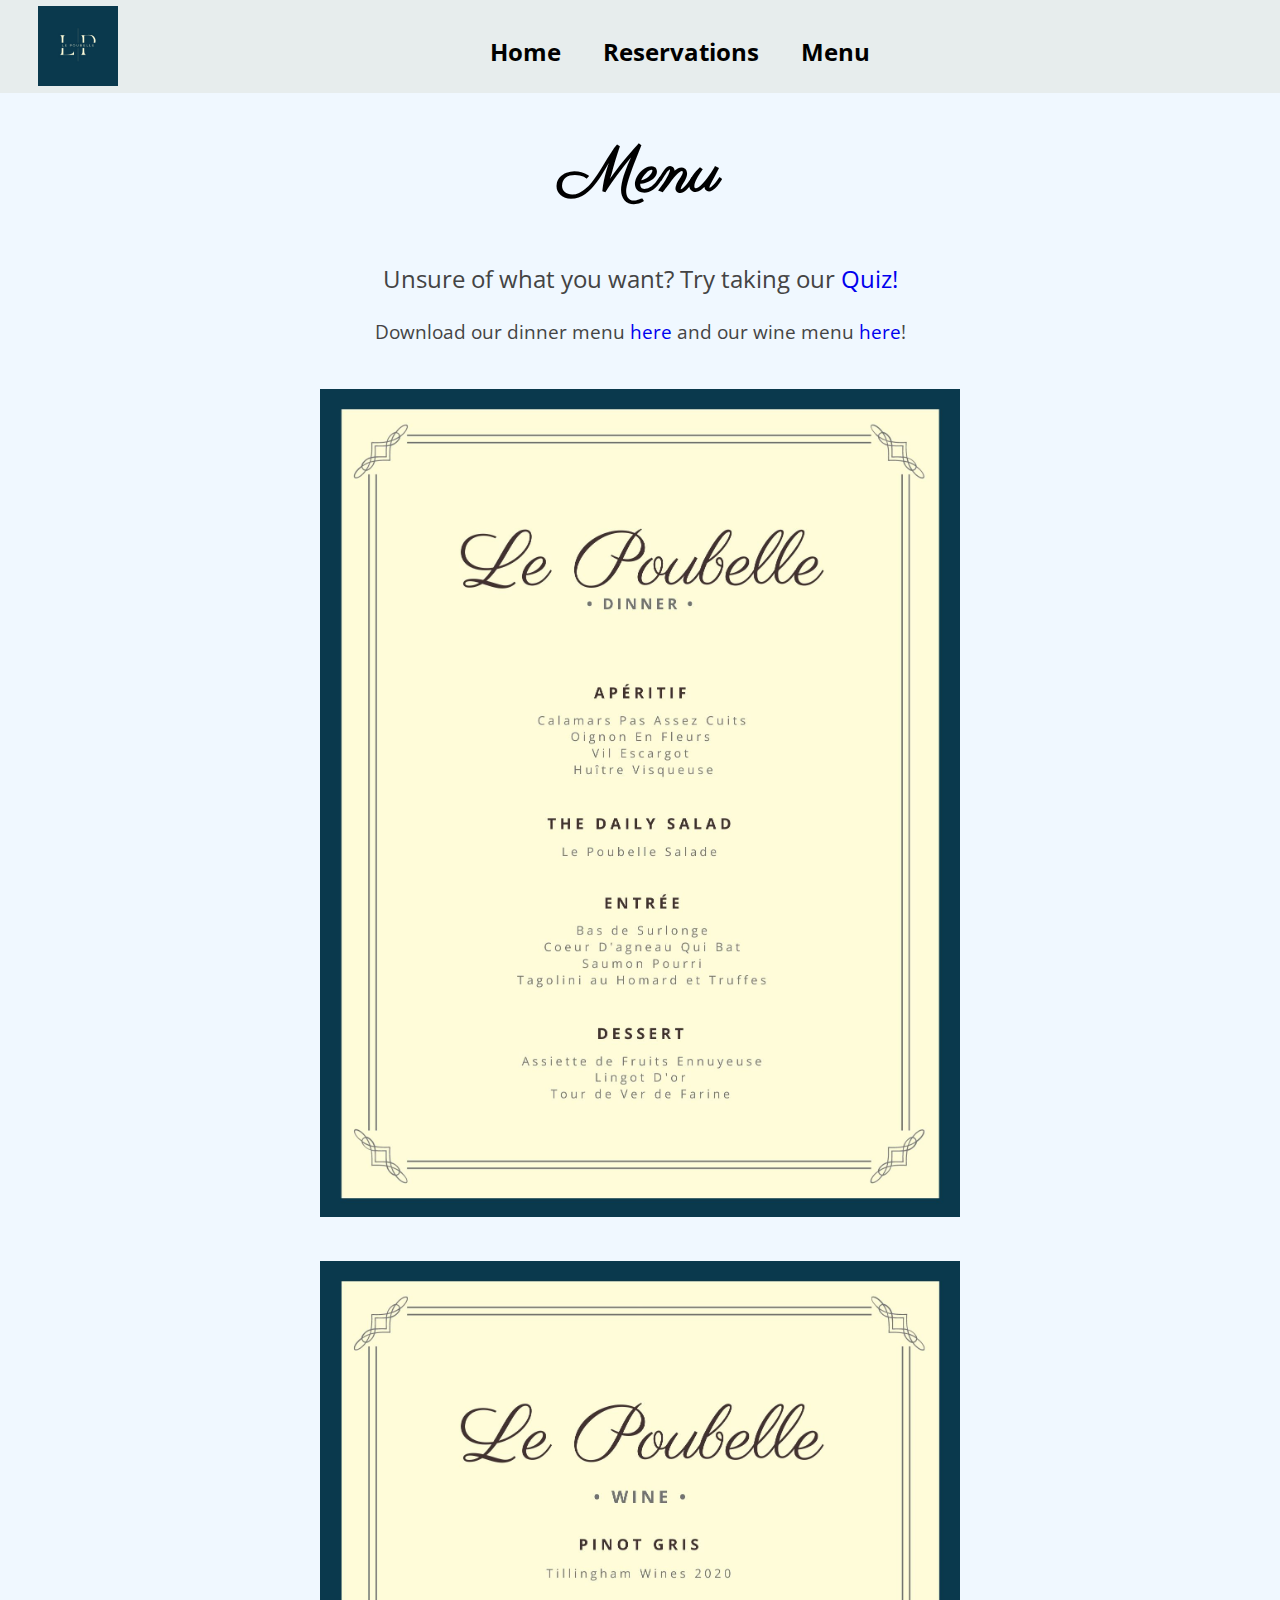
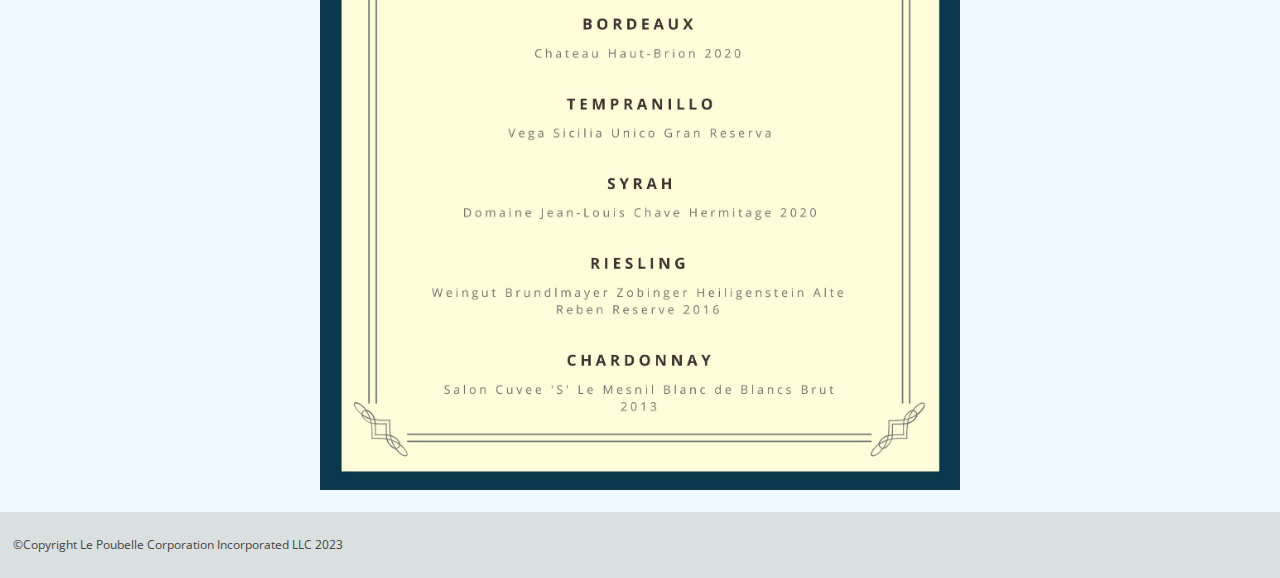
==== menu.html @ 4a6c2a06 "Update menu.html" ====
<!DOCTYPE html>
<html>
    <head>
        <title>Le Poubelle | Menu</title>
        <script src="main.js"></script>
        <link rel="stylesheet" href="styles.css">
    </head>

    <body>
         <!-- Header section (all pages need this block) -->
         <header>
            <a href="index.html"><img id="logo" src="Assets/LP Logo 2.jpg"></a>
            <br>
            <nav>
                <a class="navLink" href="index.html">Home</a>
                <a class="navLink" href="reservations.html">Reservations</a>
                <a class="navLink" href="menu.html">Menu</a>
            </nav>  
        </header>
        <div id="menuPageText">
        <br><br><br><br>
            <h1>Menu</h1>

            <p> Unsure of what you want? Try taking our <a href="quiz.html">Quiz!</a></p>
            <div id="menuDownload">Download our dinner menu <a href="Assets/LePoubelleDinnerMenu.pdf" download>here</a> and our wine menu <a href="Assets/LePoubelleWineMenu.pdf" download>here</a>!</div>
            <br><br>
        </div>

        <img id="dinnerMenuImg" src="Assets/LePoubelleDinnerMenu.jpg">
        <br><br>
        <img id="wineMenuImg" src="Assets/LePoubelleWineMenu.jpg">
        <br>
        
        <footer>
            <p id="footerText">©Copyright Le Poubelle Corporation Incorporated LLC 2023</p>
        </footer>

    </body>
</html>
---- styles.css ----
@font-face {
  font-family: "Parisienne" ;
  src: url("Assets/Parisienne.ttf") format('truetype');
}

@font-face {
  font-family: "Open-Sans" ;
  src: url("Assets/OpenSans.ttf") format('truetype');
}

* {
  font-family: Open-Sans ;
}


section {
text-align: center;
padding: 0px;
}

body {
background-color: aliceblue;
margin: 0px;
}

nav {
margin: 0px;
padding-bottom: 1%;
padding-top: 1%;
text-align: center;
}

a {
text-decoration:dashed;
}

h1 {
font-size: 400%;
font-family: Parisienne;
}

p {
color: #444;
font-size: 150%;
}

button {
border: none;
text-decoration: none;
text-align: center;
padding: 1%;
font-size: 150%;
}

header {
background-color: #e7eded;
position:fixed;
width: 100%;
}
footer {
background-color: #dadfdf;
font-size: 50%;
margin: 0px;
padding: 1%;
}


.sectionInsideDiv{
width: 80%;
margin-left: 10%;
}

.reviewSection {
background-color: #e7eded;
}

.review {
background-color: #dfe5e5;
}


.slideText {
margin: 0px;
color: white;
text-align: left;
vertical-align: bottom;
}

.navLink {
text-decoration: none;
font-size: 1.5em;
/* padding-top: 10%; */
padding-right: 3%;
text-align: center;
color: black;
font-weight: bold;
}

#slideDiv {
position: relative;
background-image: url('Assets/louis-hansel-UtcOhVC-3VU-unsplash.jpg');
transition:background-image 0.5s linear;
margin: 0px;
width: 100%;
background-size: cover;
z-index: -1;
padding-top: 35%;
padding-bottom: 2%;
padding-left: 2%;
}

#logo {
width: 5em;
height: 5em;
padding-left: 3%;
/* text-align: left; */
padding-top: .5%;
padding-bottom: .5%;
float: left;
/* text-align: center; */
}

#left-squigle {
width: 45%;
height: 3em;
position:fixed;
}

#right-squigle {
width: 45%;
height: 3em;
padding-left: 55%;
position:fixed;
}

#menuPageText{
  text-align: center;
}

#menuDownload{
  color: #444;
  font-size: 118%;
}

#dinnerMenuImg{
  display: block;
  margin-left: auto;
  margin-right: auto;
  width: 50%;
  height: 100%;
}

#wineMenuImg{
  display: block;
  margin-left: auto;
  margin-right: auto;
  width: 50%;
  height: 100%;
}

.quiz-body{
background-color: #0A384D;
width: auto;
height: 768px;
padding: 15px;
margin-top: 35px;
}

.quiz-container{
display: flex;
flex-direction: column;
font-size: x-large;
justify-content: center;
align-items: center;
text-align: center;
margin: auto;
background-color: #FFFCD9;
width: 80%;
height: 80%;
}

#quiz-photo{
width: 40%;
height: auto;
padding: 10px;
}

.next{
background-color: #0A384D;
border: none;
color: white;
padding: 15px 32px;
text-align: center;
text-decoration: none;
display: inline-block;
font-size: 16px;
margin: 20px;
}

.restart{
background-color: #0A384D;
border: none;
color: white;
padding: 15px 32px;
margin: 20px;
text-align: center;
text-decoration: none;
display: inline-block;
font-size: 16px;
}

.quiz-title{
padding-top: 0;
}

.quiz-result{
display: flex;
flex-direction: column;
font-size: x-large;
justify-content: center;
align-items: center;
text-align: center;
margin: auto;
background-color: #FFFCD9;
width: 90%;
height: 80%;
margin-top: 35px;
}

.result img{
height: 300px;
width: 450px;
}

#ChefImage {
width: 50%;
}

#quiz-photo{
width: 250px;
height: auto;
}

@media screen and (max-width: 768px) {
.quiz-container{
padding: 10px;
width: auto;
height: auto;
margin-top: -5px;
}

.quiz-result img{
width: 250px;
height: auto;
}
.quiz-result{
width: auto;
height: auto;
padding: 20px;
}
}
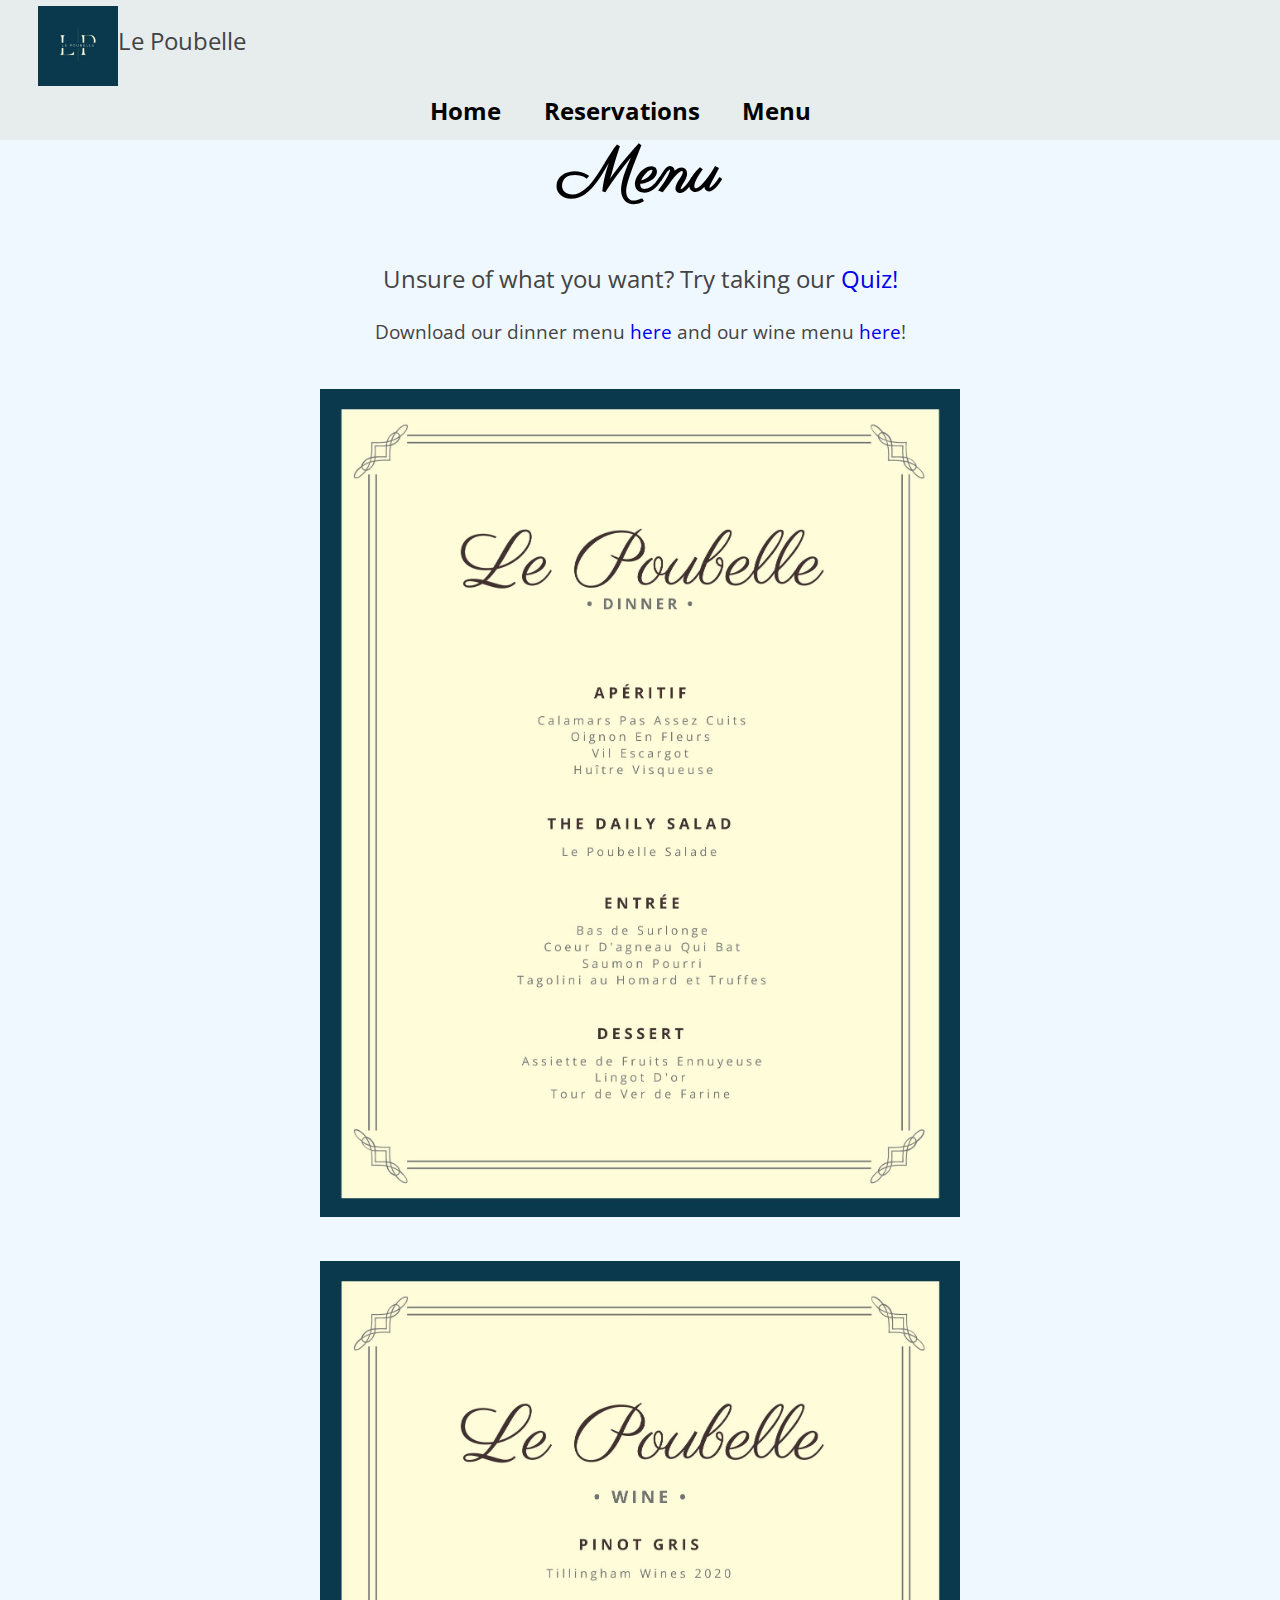
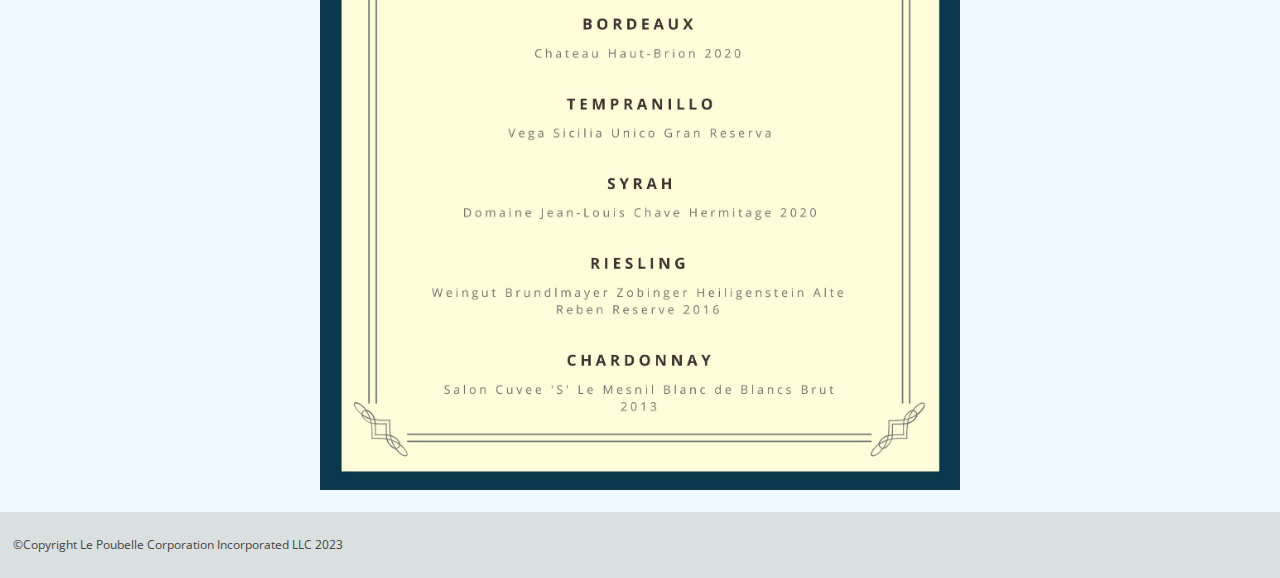
==== commit b30b4215: "Update menu.html" ====
--- a/menu.html
+++ b/menu.html
@@ -10,7 +10,7 @@
          <!-- Header section (all pages need this block) -->
          <header>
             <a href="index.html"><img id="logo" src="Assets/LP Logo 2.jpg"></a>
-            <br>
+            <p id="restName">Le Poubelle</p>
             <nav>
                 <a class="navLink" href="index.html">Home</a>
                 <a class="navLink" href="reservations.html">Reservations</a>
@@ -30,7 +30,7 @@
         <br><br>
         <img id="wineMenuImg" src="Assets/LePoubelleWineMenu.jpg">
         <br>
-        
+
         <footer>
             <p id="footerText">©Copyright Le Poubelle Corporation Incorporated LLC 2023</p>
         </footer>
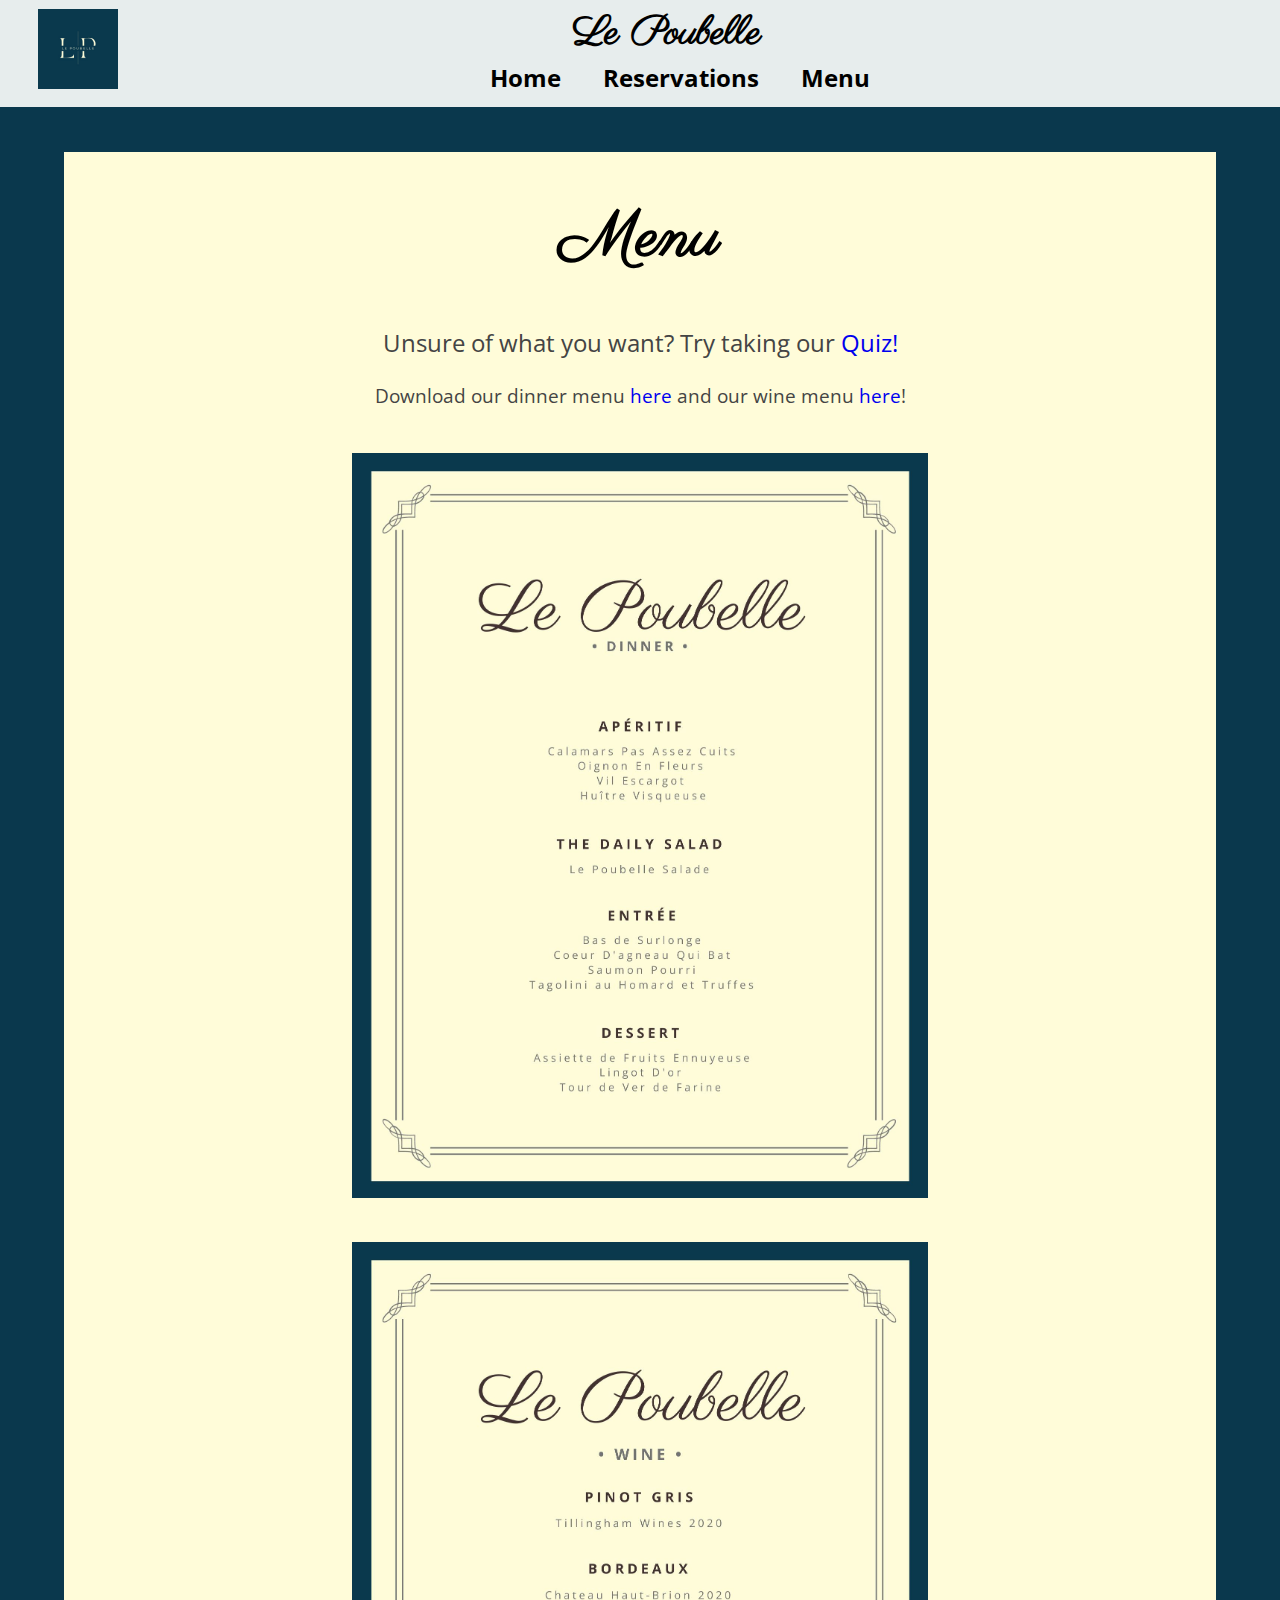
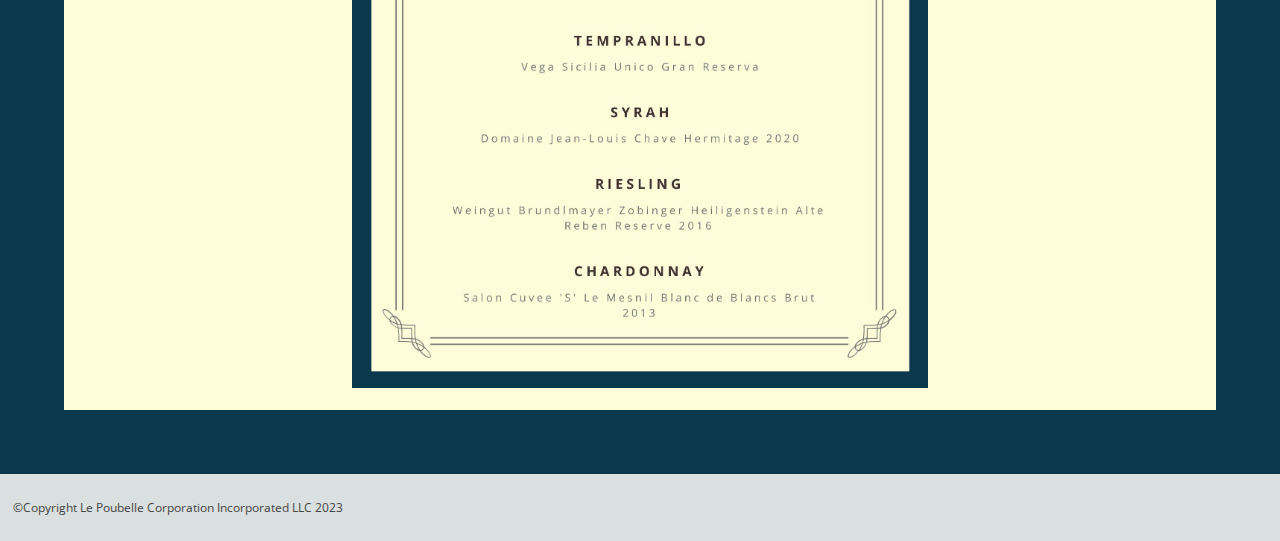
==== commit 502e24e9: "Update menu.html" ====
--- a/menu.html
+++ b/menu.html
@@ -7,6 +7,7 @@
     </head>
 
     <body>
+        
          <!-- Header section (all pages need this block) -->
          <header>
             <a href="index.html"><img id="logo" src="Assets/LP Logo 2.jpg"></a>
@@ -17,8 +18,12 @@
                 <a class="navLink" href="menu.html">Menu</a>
             </nav>  
         </header>
+        <br><br><br><br>
+        <div class="menuBorder">
+        <div class="menuBackground">
+
         <div id="menuPageText">
-        <br><br><br><br>
+       
             <h1>Menu</h1>
 
             <p> Unsure of what you want? Try taking our <a href="quiz.html">Quiz!</a></p>
@@ -31,9 +36,12 @@
         <img id="wineMenuImg" src="Assets/LePoubelleWineMenu.jpg">
         <br>
 
+        </div>
+        </div>
         <footer>
             <p id="footerText">©Copyright Le Poubelle Corporation Incorporated LLC 2023</p>
         </footer>
 
     </body>
 </html>
+
--- a/styles.css
+++ b/styles.css
@@ -26,7 +26,7 @@
 nav {
 margin: 0px;
 padding-bottom: 1%;
-padding-top: 1%;
+padding-top: .5%;
 text-align: center;
 }
 
@@ -57,6 +57,7 @@
 position:fixed;
 width: 100%;
 }
+
 footer {
 background-color: #dadfdf;
 font-size: 50%;
@@ -64,6 +65,16 @@
 padding: 1%;
 }
 
+#restName{
+  font-size: 250%;
+  font-family: "Parisienne";
+  text-align: center;
+  padding-right: 5%;
+  margin-top: .5%;
+  margin-bottom: -.5%;
+  font-weight: bold;
+  color: black;
+}
 
 .sectionInsideDiv{
 width: 80%;
@@ -114,23 +125,10 @@
 height: 5em;
 padding-left: 3%;
 /* text-align: left; */
-padding-top: .5%;
-padding-bottom: .5%;
+padding-top: .7%;
+/* padding-bottom: .3%; */
 float: left;
 /* text-align: center; */
-}
-
-#left-squigle {
-width: 45%;
-height: 3em;
-position:fixed;
-}
-
-#right-squigle {
-width: 45%;
-height: 3em;
-padding-left: 55%;
-position:fixed;
 }
 
 #menuPageText{
@@ -163,7 +161,7 @@
 width: auto;
 height: 768px;
 padding: 15px;
-margin-top: 35px;
+margin-top: 20px;
 }
 
 .quiz-container{
@@ -179,12 +177,6 @@
 height: 80%;
 }
 
-#quiz-photo{
-width: 40%;
-height: auto;
-padding: 10px;
-}
-
 .next{
 background-color: #0A384D;
 border: none;
@@ -237,8 +229,52 @@
 }
 
 #quiz-photo{
-width: 250px;
+width: 400px;
 height: auto;
+padding: 10px;
+}
+
+#revFormBack{
+  background-color: #0A384D;
+  padding-top: 5%;
+}
+
+#revForm{
+  background-color:#FFFCD9;
+  padding-top: .5%;
+  padding-bottom: 2%;
+  margin: 5% 10% 5% 10%;
+  font-size: 100%;
+}
+
+#subButton{
+  background-color: #0A384D;
+  border: none;
+  color: white;
+  padding: 15px 32px;
+  text-align: center;
+  text-decoration: none;
+  display: inline-block;
+  font-size: 16px;
+  margin: 20px;
+  border-radius: 5%;
+}
+
+.menuBackground{
+  background-color: #FFFCD9;
+  display: flex;
+flex-direction: column;
+justify-content: center;
+align-items: center;
+margin: auto;
+}
+
+.menuBorder{
+  background-color: #0A384D;
+  width: auto;
+  height: auto;
+  padding: 5%;
+  margin-top: auto;
 }
 
 @media screen and (max-width: 768px) {
@@ -246,7 +282,7 @@
 padding: 10px;
 width: auto;
 height: auto;
-margin-top: -5px;
+margin-top: 20px;
 }
 
 .quiz-result img{
@@ -258,4 +294,9 @@
 height: auto;
 padding: 20px;
 }
-}
+
+#quiz-photo{
+  width: 250px;
+  height: auto;
+  }
+}
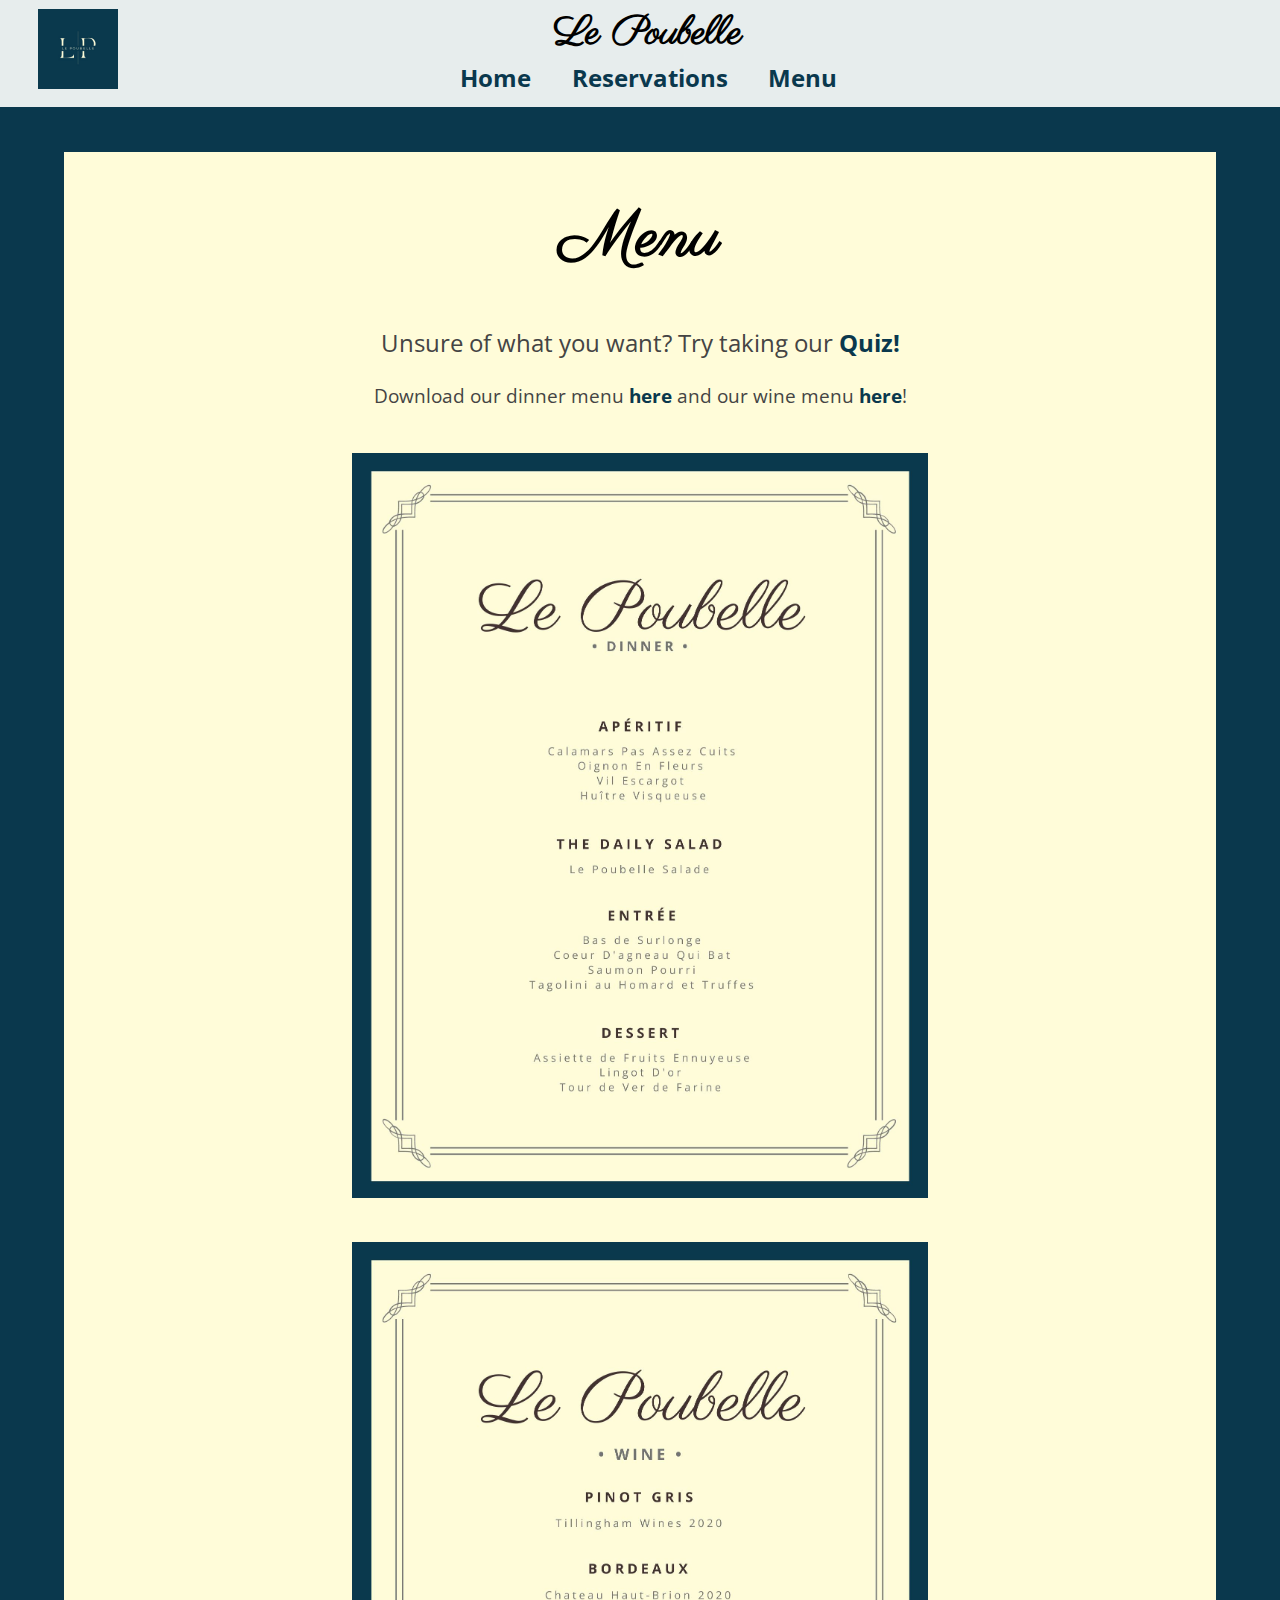
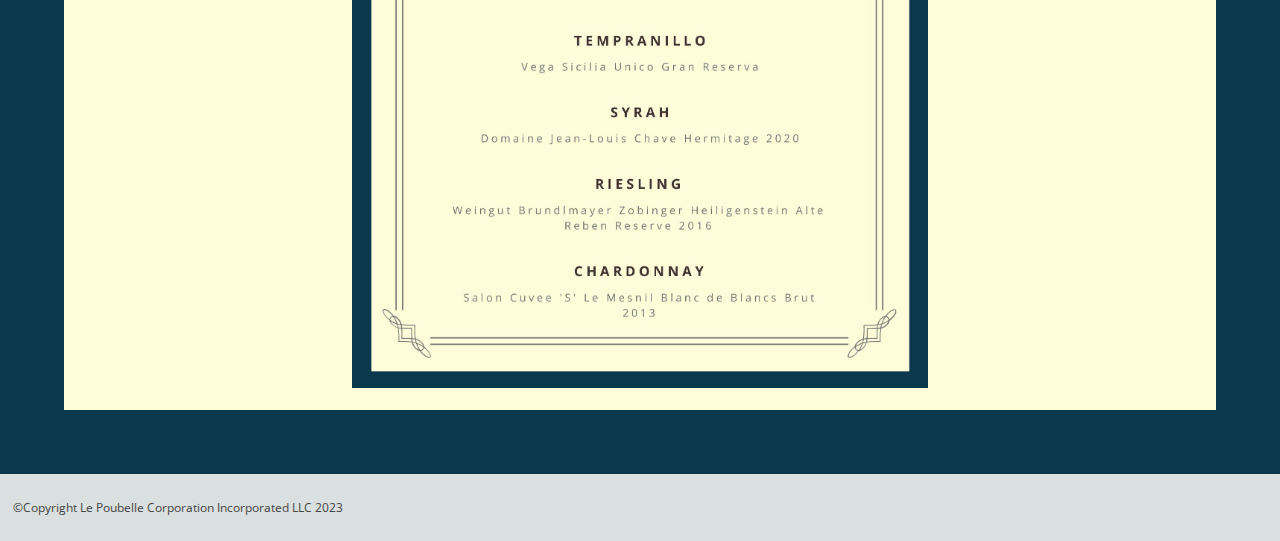
==== commit 8694e0a8: "Update menu.html" ====
--- a/menu.html
+++ b/menu.html
@@ -2,15 +2,15 @@
 <html>
     <head>
         <title>Le Poubelle | Menu</title>
+        <link rel="icon" type="images/x-icon" href="Assets/LP-Logo-2.jpg" />
         <script src="main.js"></script>
         <link rel="stylesheet" href="styles.css">
     </head>
 
     <body>
-        
          <!-- Header section (all pages need this block) -->
          <header>
-            <a href="index.html"><img id="logo" src="Assets/LP Logo 2.jpg"></a>
+            <a href="index.html"><img id="logo" src="Assets/LP-Logo-2.jpg"></a>
             <p id="restName">Le Poubelle</p>
             <nav>
                 <a class="navLink" href="index.html">Home</a>
@@ -18,25 +18,28 @@
                 <a class="navLink" href="menu.html">Menu</a>
             </nav>  
         </header>
+
         <br><br><br><br>
+
         <div class="menuBorder">
-        <div class="menuBackground">
+            <div class="menuBackground">
+                <div id="menuPageText">
+                    <h1>Menu</h1>
+                    <p> Unsure of what you want? Try taking our <a href="quiz.html">Quiz!</a></p>
+                    <div id="menuDownload">Download our dinner menu <a href="Assets/LePoubelleDinnerMenu.pdf" download>here</a> and our wine menu <a href="Assets/LePoubelleWineMenu.pdf" download>here</a>!</div>
+                    
+                    <br><br>
 
-        <div id="menuPageText">
-       
-            <h1>Menu</h1>
+                </div>
+                <img id="dinnerMenuImg" src="Assets/LePoubelleDinnerMenu.jpg">
+                
+                <br><br>
 
-            <p> Unsure of what you want? Try taking our <a href="quiz.html">Quiz!</a></p>
-            <div id="menuDownload">Download our dinner menu <a href="Assets/LePoubelleDinnerMenu.pdf" download>here</a> and our wine menu <a href="Assets/LePoubelleWineMenu.pdf" download>here</a>!</div>
-            <br><br>
-        </div>
-
-        <img id="dinnerMenuImg" src="Assets/LePoubelleDinnerMenu.jpg">
-        <br><br>
-        <img id="wineMenuImg" src="Assets/LePoubelleWineMenu.jpg">
-        <br>
-
-        </div>
+                <img id="wineMenuImg" src="Assets/LePoubelleWineMenu.jpg">
+               
+                <br>
+                
+            </div>
         </div>
         <footer>
             <p id="footerText">©Copyright Le Poubelle Corporation Incorporated LLC 2023</p>
@@ -44,4 +47,3 @@
 
     </body>
 </html>
-
--- a/styles.css
+++ b/styles.css
@@ -1,3 +1,4 @@
+/* Below is all of the general stying */
 @font-face {
   font-family: "Parisienne" ;
   src: url("Assets/Parisienne.ttf") format('truetype');
@@ -12,123 +13,182 @@
   font-family: Open-Sans ;
 }
 
-
 section {
-text-align: center;
-padding: 0px;
+  text-align: center;
+  padding: 0px;
 }
 
 body {
-background-color: aliceblue;
-margin: 0px;
+  background-color: aliceblue;
+  margin: 0px;
 }
 
 nav {
-margin: 0px;
-padding-bottom: 1%;
-padding-top: .5%;
-text-align: center;
+  margin: 0px;
+  padding-bottom: 1%;
+  padding-top: .5%;
+  text-align: center;
+  padding-right: 5%;
 }
 
 a {
-text-decoration:dashed;
+  text-decoration:dashed;
+}
+
+a:link{
+  color: #0A384D;
+  font-weight: bold;
+}
+
+a:visited{
+  color: #0A384D;
+  font-weight: bold;
+}
+
+a:hover{
+  color: navy;
+  text-decoration: underline;
 }
 
 h1 {
-font-size: 400%;
-font-family: Parisienne;
+  font-size: 400%;
+  font-family: Parisienne;
 }
 
 p {
-color: #444;
-font-size: 150%;
+  color: #444;
+  font-size: 150%;
 }
 
 button {
-border: none;
-text-decoration: none;
-text-align: center;
-padding: 1%;
-font-size: 150%;
+  border: none;
+  text-decoration: none;
+  text-align: center;
+  padding: 1%;
+  font-size: 150%;
 }
 
 header {
-background-color: #e7eded;
-position:fixed;
-width: 100%;
+  background-color: #e7eded;
+  position:fixed;
+  width: 100%;
 }
 
 footer {
-background-color: #dadfdf;
-font-size: 50%;
-margin: 0px;
-padding: 1%;
+  background-color: #dadfdf;
+  font-size: 50%;
+  margin: 0px;
+  padding: 1%;
 }
 
 #restName{
   font-size: 250%;
   font-family: "Parisienne";
   text-align: center;
-  padding-right: 5%;
+  padding-right: 8%;
   margin-top: .5%;
   margin-bottom: -.5%;
   font-weight: bold;
   color: black;
 }
 
+.navLink {
+  text-decoration: none;
+  font-size: 1.5em;
+  padding-right: 3%;
+  text-align: center;
+  color: black;
+  font-weight: bold;
+}
+
+#logo {
+  width: 5em;
+  height: 5em;
+  padding-left: 3%;
+  padding-top: .7%;
+  float: left;
+}
+
+/* This is all of our styling for the index page */
 .sectionInsideDiv{
-width: 80%;
-margin-left: 10%;
+  width: 80%;
+  margin-left: 10%;
 }
 
 .reviewSection {
-background-color: #e7eded;
+  background-color: #e7eded; 
 }
 
 .review {
-background-color: #dfe5e5;
-}
-
-
+  background-color: #dfe5e5;
+}
+
+/* FIND ME
 .slideText {
-margin: 0px;
-color: white;
-text-align: left;
-vertical-align: bottom;
-}
-
-.navLink {
-text-decoration: none;
-font-size: 1.5em;
-/* padding-top: 10%; */
-padding-right: 3%;
-text-align: center;
-color: black;
-font-weight: bold;
+  margin: 0px;
+  color: white;
+  text-align: left;
+  vertical-align: bottom;
+} */
+
+.indexGrid{
+  grid-auto-rows: 400px;
+  grid-template-columns: repeat(auto-fit, minmax(400px, 400px));
+  margin-top: -7%;
+  display: grid;
+  gap: 50px; /* Adds spacing between the grid items*/
+  justify-content: center;
+  text-align: center;
+  align-items: center;
+}
+
+.indexRes{
+background-color: #e7eded; 
+margin: 0;
+padding: 10%;
+/* justify-content: center;
+text-align: center; */
+}
+
+.indexMenu{
+  background-color: #e7eded; 
+  margin: 0;
+  padding: 10%;
+}
+
+#ChefImage {
+  width: 50%;
 }
 
 #slideDiv {
-position: relative;
-background-image: url('Assets/louis-hansel-UtcOhVC-3VU-unsplash.jpg');
-transition:background-image 0.5s linear;
-margin: 0px;
-width: 100%;
-background-size: cover;
-z-index: -1;
-padding-top: 35%;
-padding-bottom: 2%;
-padding-left: 2%;
-}
-
-#logo {
-width: 5em;
-height: 5em;
-padding-left: 3%;
-/* text-align: left; */
-padding-top: .7%;
-/* padding-bottom: .3%; */
-float: left;
-/* text-align: center; */
+  position: relative;
+  background-image: url('Assets/louis-hansel-UtcOhVC-3VU-unsplash.jpg');
+  transition:background-image 0.5s linear;
+  margin: 0px;
+  width: 100%;
+  background-size: cover;
+  z-index: -1;
+  padding-top: 35%;
+  padding-bottom: 2%;
+  padding-left: 2%;
+}
+
+/* This is the styling for the menu page */
+.menuBackground{
+  background-color: #FFFCD9;
+  display: flex;
+  flex-direction: column;
+  justify-content: center;
+  align-items: center;
+  margin: auto;
+}
+
+.menuBorder{
+  background-color: #0A384D;
+  width: auto;
+  height: auto;
+  padding: 5%;
+  margin-top: auto;
 }
 
 #menuPageText{
@@ -156,90 +216,88 @@
   height: 100%;
 }
 
+/* This is the stying for the quiz page */
 .quiz-body{
-background-color: #0A384D;
-width: auto;
-height: 768px;
-padding: 15px;
-margin-top: 20px;
+  background-color: #0A384D;
+  width: auto;
+  height: 768px;
+  padding: 15px;
+  margin-top: 20px;
 }
 
 .quiz-container{
-display: flex;
-flex-direction: column;
-font-size: x-large;
-justify-content: center;
-align-items: center;
-text-align: center;
-margin: auto;
-background-color: #FFFCD9;
-width: 80%;
-height: 80%;
+  display: flex;
+  flex-direction: column;
+  font-size: x-large;
+  justify-content: center;
+  align-items: center;
+  text-align: center;
+  margin: auto;
+  background-color: #FFFCD9;
+  width: 80%;
+  height: 80%;
 }
 
 .next{
-background-color: #0A384D;
-border: none;
-color: white;
-padding: 15px 32px;
-text-align: center;
-text-decoration: none;
-display: inline-block;
-font-size: 16px;
-margin: 20px;
+  background-color: #0A384D;
+  border: none;
+  color: white;
+  padding: 15px 32px;
+  text-align: center;
+  text-decoration: none;
+  display: inline-block;
+  font-size: 16px;
+  margin: 20px;
 }
 
 .restart{
-background-color: #0A384D;
-border: none;
-color: white;
-padding: 15px 32px;
-margin: 20px;
-text-align: center;
-text-decoration: none;
-display: inline-block;
-font-size: 16px;
+  background-color: #0A384D;
+  border: none;
+  color: white;
+  padding: 15px 32px;
+  margin: 20px;
+  text-align: center;
+  text-decoration: none;
+  display: inline-block;
+  font-size: 16px;
 }
 
 .quiz-title{
-padding-top: 0;
+  padding-top: 0;
 }
 
 .quiz-result{
-display: flex;
-flex-direction: column;
-font-size: x-large;
-justify-content: center;
-align-items: center;
-text-align: center;
-margin: auto;
-background-color: #FFFCD9;
-width: 90%;
-height: 80%;
-margin-top: 35px;
+  display: flex;
+  flex-direction: column;
+  font-size: x-large;
+  justify-content: center;
+  align-items: center;
+  text-align: center;
+  margin: auto;
+  background-color: #FFFCD9;
+  width: 90%;
+  height: 80%;
+  margin-top: 35px;
 }
 
 .result img{
-height: 300px;
-width: 450px;
-}
-
-#ChefImage {
-width: 50%;
+  height: 300px;
+  width: 450px;
 }
 
 #quiz-photo{
-width: 400px;
-height: auto;
-padding: 10px;
-}
-
-#revFormBack{
+  width: 400px;
+  height: auto;
+  padding: 10px;
+}
+
+/* This is the styling for the reservation page */
+#resFormBack{
   background-color: #0A384D;
   padding-top: 5%;
 }
 
-#revForm{
+#resForm{
   background-color:#FFFCD9;
   padding-top: .5%;
   padding-bottom: 2%;
@@ -260,43 +318,35 @@
   border-radius: 5%;
 }
 
-.menuBackground{
+#subButton:hover{
   background-color: #FFFCD9;
-  display: flex;
-flex-direction: column;
-justify-content: center;
-align-items: center;
-margin: auto;
-}
-
-.menuBorder{
-  background-color: #0A384D;
+  color: #0A384D;
+  border: 2px solid #0A384D;
+  margin: 18.5px;
+}
+
+/* The following is all of the styling for smaller screens*/
+@media screen and (max-width: 768px) {
+  .quiz-container{
+  padding: 10px;
   width: auto;
   height: auto;
-  padding: 5%;
-  margin-top: auto;
-}
-
-@media screen and (max-width: 768px) {
-.quiz-container{
-padding: 10px;
-width: auto;
-height: auto;
-margin-top: 20px;
-}
-
-.quiz-result img{
-width: 250px;
-height: auto;
-}
-.quiz-result{
-width: auto;
-height: auto;
-padding: 20px;
-}
-
-#quiz-photo{
-  width: 250px;
-  height: auto;
+  margin-top: 20px;
   }
-}
+
+  .quiz-result img{
+    width: 250px;
+    height: auto;
+  }
+  .quiz-result{
+    width: auto;
+    height: auto;
+    padding: 20px;
+  }
+
+  #quiz-photo{
+    width: 250px;
+    height: auto;
+  }
+
+}
